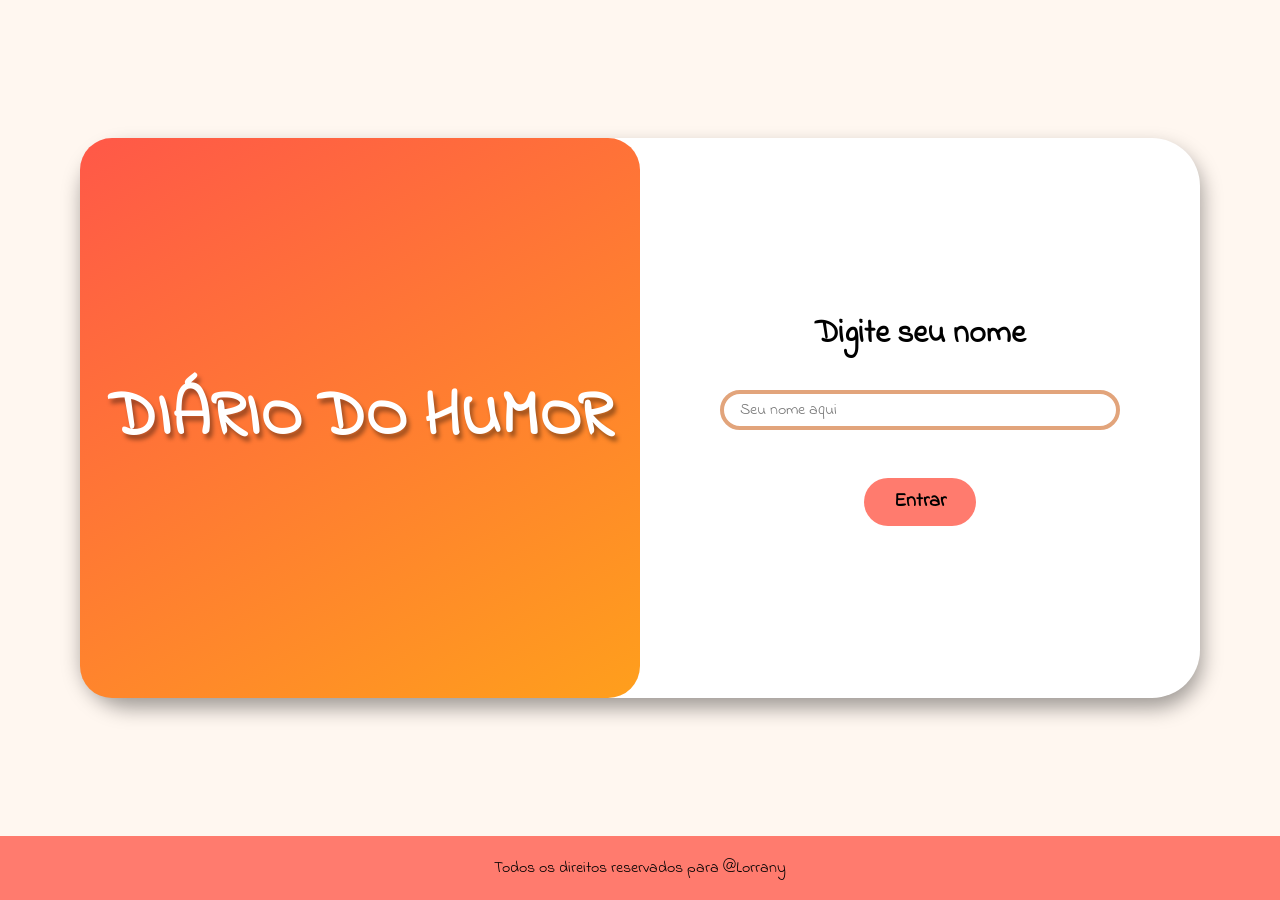
==== index.html @ 9839847b "primeira pagina e começo do diario" ====
<!DOCTYPE html>
<html lang="pt-br">
<head>
    <meta charset="UTF-8">
    <meta name="viewport" content="width=device-width, initial-scale=1.0">
    <link rel="stylesheet" href="css/index.css">
    <title>Diário do Humor</title>
</head>
<body>
    <main>
        <div class="titulo">
            <h1>DIÁRIO DO HUMOR</h1>
        </div>
        <div class="container">
            <label for="nome">Digite seu nome</label>
            <input type="text" placeholder="Seu nome aqui" id="nome">
            <button id="entrar" onclick="entrarPagina()">Entrar</button>
        </div>
    </main>
    <footer>
        <p>Todos os direitos reservados para <a href="https://github.com/Lorrany09">@Lorrany</a></p>
    </footer>
    <script src="/js/funcao.js"></script>
</body>
</html>
---- css/index.css ----
@import url('https://fonts.googleapis.com/css2?family=Inconsolata:wght@200..900&family=Indie+Flower&family=Inter:ital,opsz,wght@0,14..32,100..900;1,14..32,100..900&family=Libre+Baskerville:ital,wght@0,400..700;1,400..700&family=Oswald:wght@200..700&family=Roboto+Slab:wght@100..900&display=swap');

:root{
    --fundoBody: #FFF7F0;
    --fundoMain: #FFFFFF;
    --principal: #ff5848;
    --principalClaro: #FF7B6E;
    --principalHover: #f9d003;
    --destaque: #FFD166;
    --destaqueClaro: #FFE8B6;
    --realce: #FF9F1C;
    --realceHover: #FFBF69;
    --textoPrincipal: black;
    --textoSecundario: #6C757D;
    --borda: #E2A47B;
    --sombra: rgba(0, 0, 0, 0.377);
}

*{
    padding: 0;
    margin: 0;
    box-sizing: border-box;
    font-family: 'Indie Flower';
}

body, main, .titulo, .container, footer{
    display: flex;
    align-items: center;
    justify-content: center;
}

body{
    flex-direction: column;
    min-height: 100vh;
    background-color: var(--fundoBody);
}

main{
    background-color: var(--fundoMain);
    width: 70rem;
    height: 35rem;
    border-radius: 3rem;
    box-shadow: 2px 10px 20px var(--sombra);
    margin-bottom: 4rem;
}

.titulo{
    background: linear-gradient(150deg, var(--principal), var(--realce));
    height: 35rem;
    width: 35rem;
    border-radius: 2rem;
    font-size: 2rem;
    color: white;
    text-shadow: 3px 5px 4px var(--sombra);
}

.titulo h1{
    text-align: center;
    padding: 1rem;
}

.container{
    height: 40rem;
    width: 35rem;
    flex-direction: column;
}

label{
    margin-bottom: 2rem;
    font-size: 2rem;
    font-weight: bolder;
    color: var(--textoPrincipal);
}

input{
    border-radius: 2rem;
    border: 4px solid var(--borda);
    width: 25rem;
    height: 2.5rem;
    padding: 0 1rem;
    font-size: 1rem;
    transition: all 0.3s ease;
}

input:hover{
    background-color: var(--destaqueClaro);
    border: 4px solid var(--realce);
}

input:focus{
    outline: none;
    border: 4px solid var(--principal);
    background-color: white;
}

button{
    margin-top: 3rem;
    border-radius: 2rem;
    border: none;
    width: 7rem;
    height: 3rem;
    font-size: 20px;
    font-weight: bold;
    background-color: var(--principalClaro);
    color: var(--textoPrincipal);
    cursor: pointer;
    transition: all 0.3s ease;
}

button:hover{
    background-color: var(--realce);
    color: white;
    transform: scale(1.05);
}

footer{
    background-color: var(--principalClaro);
    position: fixed;
    bottom: 0;
    width: 100%;
    height: 4rem;
}

a{
    text-decoration: none;
    color: var(--textoPrincipal);
}
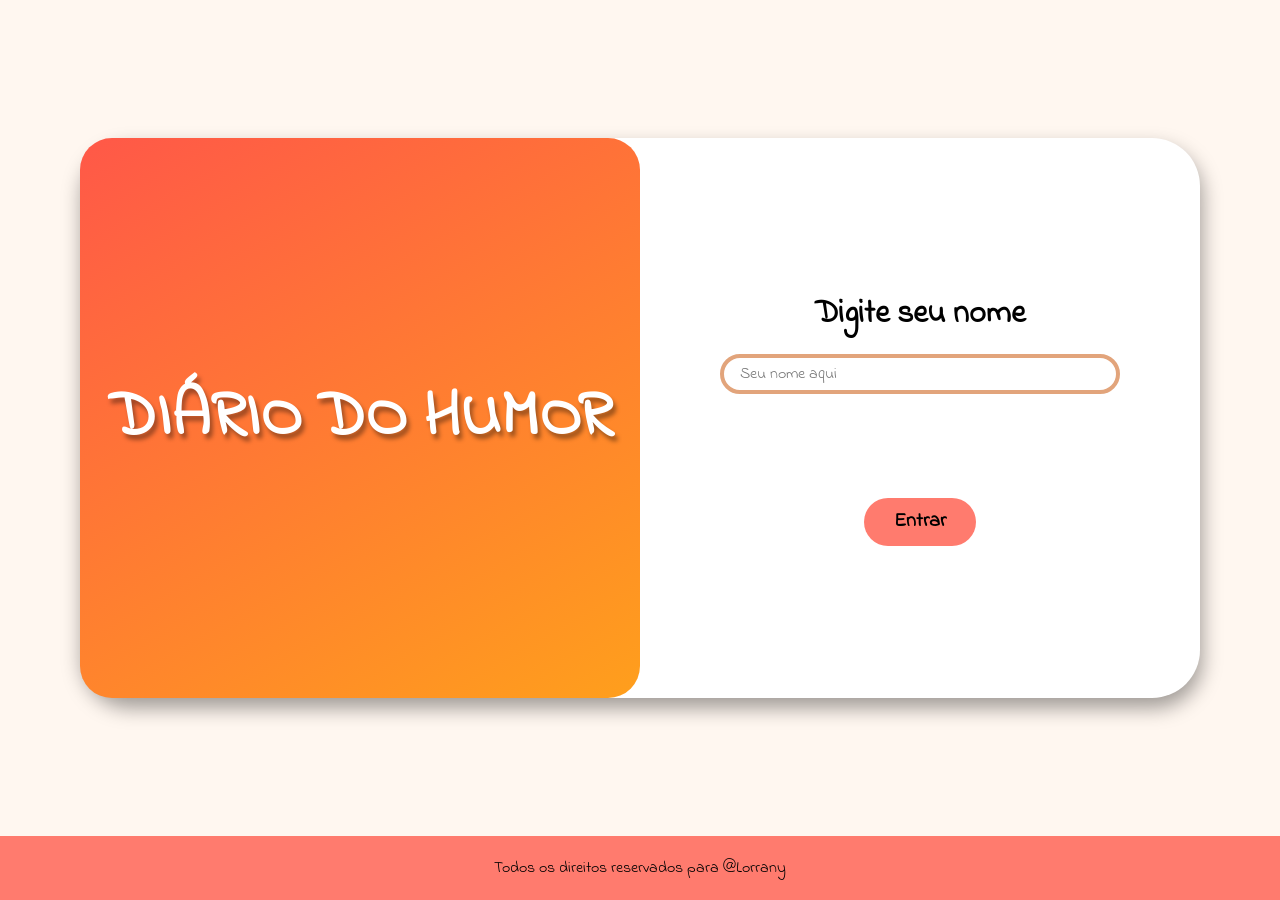
==== commit ab9a6196: "Responsividade simples e uma função js" ====
--- a/index.html
+++ b/index.html
@@ -14,12 +14,13 @@
         <div class="container">
             <label for="nome">Digite seu nome</label>
             <input type="text" placeholder="Seu nome aqui" id="nome">
+            <div id="mensagemErro"></div>
             <button id="entrar" onclick="entrarPagina()">Entrar</button>
         </div>
     </main>
     <footer>
         <p>Todos os direitos reservados para <a href="https://github.com/Lorrany09">@Lorrany</a></p>
     </footer>
-    <script src="/js/funcao.js"></script>
+    <script src="/js/verificações.js"></script>
 </body>
 </html>
--- a/css/index.css
+++ b/css/index.css
@@ -14,6 +14,7 @@
     --textoSecundario: #6C757D;
     --borda: #E2A47B;
     --sombra: rgba(0, 0, 0, 0.377);
+    --erro: red;
 }
 
 *{
@@ -63,10 +64,10 @@
     height: 40rem;
     width: 35rem;
     flex-direction: column;
+    gap: 1rem;
 }
 
 label{
-    margin-bottom: 2rem;
     font-size: 2rem;
     font-weight: bolder;
     color: var(--textoPrincipal);
@@ -85,6 +86,30 @@
 input:hover{
     background-color: var(--destaqueClaro);
     border: 4px solid var(--realce);
+}
+
+.erro{
+    border-radius: 2rem;
+    border: 4px solid var(--erro);
+    background-color: rgba(255, 0, 0, 0.092);
+    width: 25rem;
+    height: 2.5rem;
+    padding: 0 1rem;
+    font-size: 1rem;
+    transition: all 0.3s ease;
+}
+
+.erro:hover{
+    border: 4px solid var(--erro);
+}
+
+#mensagemErro{
+    color: var(--erro);
+    font-weight: bold;
+    font-size: 0.9rem;
+    min-height: 1.5rem;
+    width: 25rem;
+    padding-left: 1rem;
 }
 
 input:focus{
@@ -124,4 +149,72 @@
 a{
     text-decoration: none;
     color: var(--textoPrincipal);
+}
+
+@media screen and (max-width: 1200px){
+    main{
+        width: 80%;
+    }
+    .titulo{
+        width: 50%;
+    }
+    h1{
+        width: 70%;
+    }
+    .container{
+        width: 50%;
+    }
+    input, .erro{
+        width: 70%;
+    }
+    #mensagemErro{
+        width: 70%;
+    }
+}
+
+@media screen and (max-width: 900px){
+    main{
+        display: flex;
+        flex-direction: column;
+        width: 80%;
+    }
+    .container{
+        height: 100%;
+    }
+    .titulo{
+        width: 100%;
+        height: 50%;
+    }
+    h1{
+        width: 100%;
+    }
+    input, .erro{
+        width: 60%;
+    }
+    
+    #mensagemErro{
+        width: 80%;
+        max-width: 25rem;
+    }
+}
+
+@media screen and (max-width: 700px){
+    main{
+        display: flex;
+        flex-direction: column;
+        width: 80%;
+    }
+    .container{
+        height: 100%;
+    }
+    .titulo{
+        display: none;
+    }
+    input, .erro{
+        width: 60%;
+    }
+    
+    #mensagemErro{
+        width: 100%;
+    }
 }
